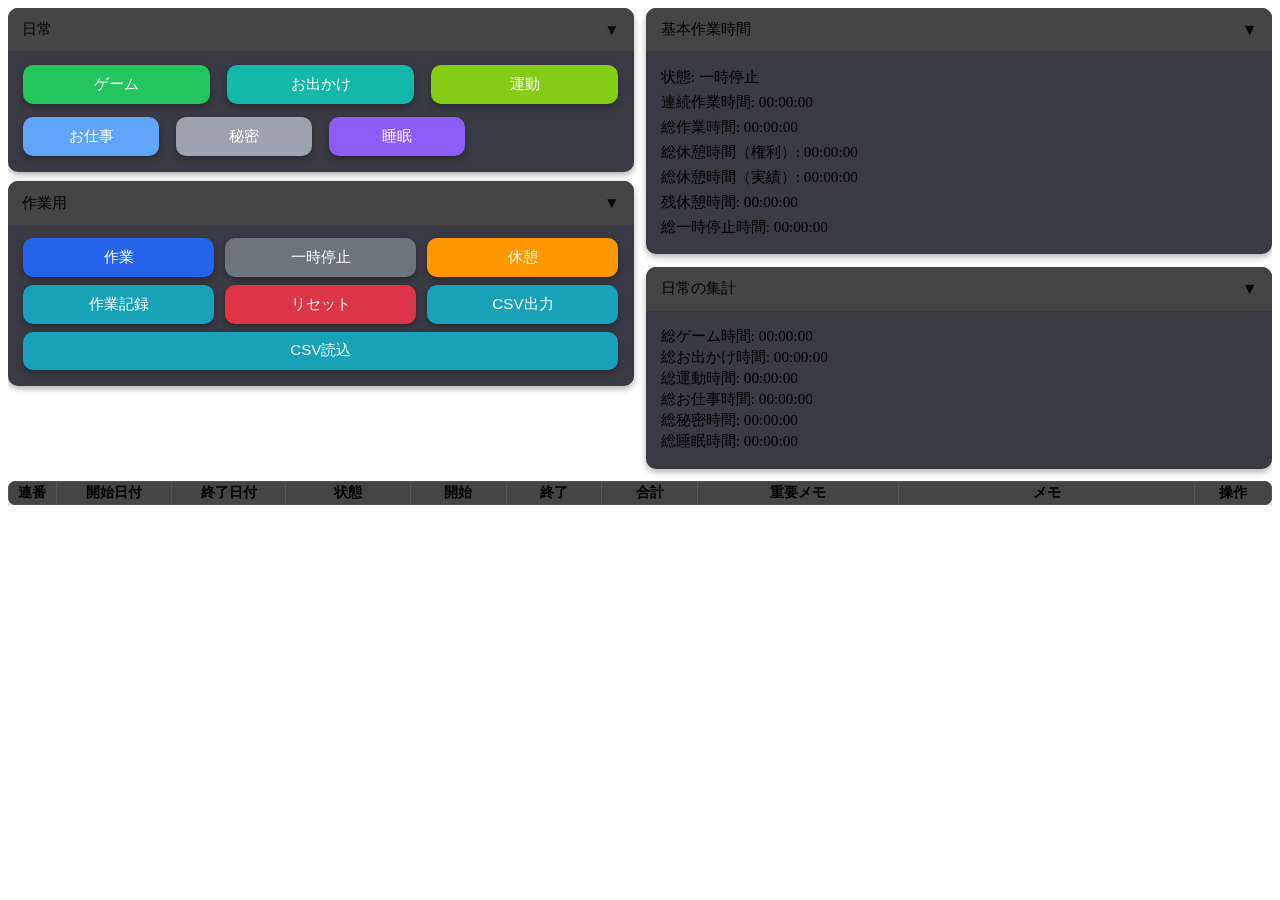
==== 作業用タイマー/wwwroot/ConvertIndex.html @ 40715a6d "Add CSV import append flow and update export format" ====
<!DOCTYPE html>
<html lang="ja">
<head>
    <meta charset="UTF-8" />
    <title>プライベート用タイマー v2.8</title>
    <meta name="theme-color" content="#007bff">
    <meta name="viewport" content="width=device-width, initial-scale=1.0">
    <style>
﻿body {
    font-family: Arial, sans-serif;
    background: #2c2c34;
    color: #f0f0f0;
    height: 100vh;
    overflow: hidden;
    display: flex;
    flex-direction: column;
    align-items: center;
    justify-content: flex-start;
    margin: 0;
    padding: 1rem 2rem;
    box-sizing: border-box;
}

.main {
    width: 100%;
    max-width: 1500px;
    flex: 1 1 auto;
    min-height: 0;
    display: flex;
    flex-direction: column;
    overflow: hidden;
    gap: 0.8rem;
}

/* ボタンとテキストを横並び（50%/50%） */
.top-row {
    width: 100%;
    display: flex;
    gap: 0.8rem;
    align-items: flex-start;
    flex: 0 0 auto;
}

    .top-row .controls {
        flex: 1 1 0;
        margin-bottom: 0;
    }

    .top-row .stats {
        flex: 1 1 0;
        margin: 0;
    }

@media (max-width: 1100px) {
    .top-row {
        flex-direction: column;
    }
}

/* 折りたたみカード（共通） */
.category {
    width: 100%;
    background: #3a3a44;
    border-radius: 10px;
    box-shadow: 0 3px 6px rgba(0,0,0,0.3);
    margin-bottom: 0.6rem;
    overflow: hidden;
}

.category-header {
    display: flex;
    align-items: center;
    justify-content: space-between;
    padding: 0.7rem 0.9rem;
    cursor: pointer;
    user-select: none;
    background: #444;
}

.category-title {
    font-size: 0.95rem;
    opacity: 0.95;
}

.category-arrow {
    font-size: 0.95rem;
    opacity: 0.9;
    transition: transform 0.2s;
}

.category[data-collapsed="true"] .category-arrow {
    transform: rotate(-90deg);
}

.category-body {
    padding: 0.6rem 0.6rem 0.75rem;
}

.category[data-collapsed="true"] .category-body {
    display: none;
}

/* ボタン領域 */
.controls {
    display: flex;
    flex-direction: column;
    align-items: center;
    width: 100%;
}

    .controls button {
        margin: 0.25rem 0.35rem;
        padding: 0.55rem 1.4rem;
        font-size: 0.95rem;
        min-width: 0;
        border: none;
        border-radius: 10px;
        color: #fff;
        cursor: pointer;
        box-shadow: 0 3px 6px rgba(0,0,0,0.3);
        transition: filter 0.2s, transform 0.05s, background 0.2s;
        white-space: nowrap;
    }

        .controls button:active {
            transform: translateY(1px);
        }

/* 上3 / 下4 の固定レイアウト（お絵描き&日常に使用） */
.draw-row {
    width: 100%;
    display: grid;
    gap: 0.35rem;
    margin-bottom: 0.35rem;
}

    .draw-row.row3 {
        grid-template-columns: repeat(3, 1fr);
    }

    .draw-row.row4 {
        grid-template-columns: repeat(4, 1fr);
        margin-bottom: 0;
    }

@media (max-width: 680px) {
    .draw-row.row3 {
        grid-template-columns: repeat(2, 1fr);
    }

    .draw-row.row4 {
        grid-template-columns: repeat(2, 1fr);
    }
}

/* 作業用のボタン群は折り返し */
.controls-group {
    display: flex;
    flex-wrap: wrap;
    align-items: center;
    width: 100%;
}

    .controls-group button {
        flex: 1 1 180px;
    }

.btn-work {
    background: #2563eb;
}

    .btn-work:hover {
        filter: brightness(0.9);
    }

/* 日常ボタン */
.btn-game {
    background: #22c55e;
}

.btn-outing {
    background: #14b8a6;
}

.btn-exercise {
    background: #84cc16;
}

.btn-job {
    background: #60a5fa;
}

.btn-secret {
    background: #9ca3af;
}

    .btn-game:hover,
    .btn-outing:hover,
    .btn-exercise:hover,
    .btn-job:hover,
    .btn-secret:hover {
        filter: brightness(0.9);
    }

/* その他ボタン（作業用） */
.btn-pause {
    background: #6c757d;
}

.btn-away {
    background: #ff9800;
}

.btn-log {
    background: #17a2b8;
}

.btn-reset {
    background: #dc3545;
}

.btn-pause:hover {
    background: #5a6268;
}

.btn-away:hover {
    background: #e68900;
}

.btn-log:hover {
    background: #138496;
}

/* 睡眠ボタン */
.btn-sleep {
    background: #8b5cf6;
}

    .btn-sleep:hover {
        filter: brightness(0.9);
    }

.btn-reset:hover {
    background: #c82333;
}

/* stats（縦に積む） */
.stats {
    display: flex;
    flex-direction: column;
    width: 100%;
    gap: 0.8rem;
}

.stats-panel {
    width: 100%;
    background: #3a3a44;
    border-radius: 10px;
    box-shadow: 0 3px 6px rgba(0,0,0,0.3);
    overflow: hidden;
}

.stats-panel-header {
    display: flex;
    justify-content: space-between;
    align-items: center;
    padding: 0.7rem 0.9rem;
    cursor: pointer;
    user-select: none;
    background: #444;
    gap: 0.6rem;
}

.stats-panel-title {
    font-size: 0.95rem;
    opacity: 0.95;
    flex: 1 1 auto;
}

.stats-panel-arrow {
    transition: transform 0.2s;
    opacity: 0.9;
}

.stats-panel[data-collapsed="true"] .stats-panel-arrow {
    transform: rotate(-90deg);
}

.stats-panel-body {
    padding: 0.7rem 0.9rem 0.8rem;
    text-align: left;
    font-size: 0.95rem;
}

.stats-panel[data-collapsed="true"] .stats-panel-body {
    display: none;
}

.stats-panel-body > div {
    margin: 0.25rem 0;
}


/* テーブル（残り高さを使ってスクロール） */
.table-container {
    width: 100%;
    flex: 1 1 auto;
    min-height: 0;
    overflow: auto;
}

table {
    border-collapse: collapse;
    width: 100%;
    background: #3a3a44;
    border-radius: 8px;
    overflow: hidden;
    box-shadow: 0 3px 6px rgba(0,0,0,0.3);
    font-size: 0.9rem;
}

th, td {
    border: 1px solid #555;
    padding: 2px 4px;
    text-align: center;
    word-wrap: break-word;
    line-height: 1.2;
}

th {
    background: #444;
}

tr:nth-child(even) td {
    background: #2f2f38;
}

textarea.note, textarea.important-note {
    width: 100%;
    min-height: 2.2em;
    resize: vertical;
    background: #1e1e1e;
    color: #fff;
    border: none;
    padding: 4px;
    font-size: 0.85rem;
    font-family: inherit;
    box-sizing: border-box;
}

textarea.important-note {
    max-width: 400px;
}

textarea.note {
    max-width: 400px;
}

.btn-delete {
    background: #dc3545;
    border: none;
    color: #fff;
    padding: 0.3rem 0.6rem;
    border-radius: 5px;
    cursor: pointer;
    font-size: 0.8rem;
}

    .btn-delete:hover {
        background: #c82333;
    }

.col-index {
    width: 40px;
}

.col-start-date {
    width: 110px;
}

.col-end-date {
    width: 110px;
}

.col-type {
    width: 120px;
}

.col-start {
    width: 90px;
}

.col-end {
    width: 90px;
}

.col-total {
    width: 90px;
}

.col-important {
    width: 200px;
}

.col-note {
    width: 300px;
}

.col-action {
    width: 70px;
}

input.time-edit {
    width: 100%;
    max-width: 70px;
    height: 20px;
    font-size: 0.8rem;
    text-align: center;
    padding: 0;
    margin: 0;
    line-height: 1;
    background: #1e1e1e;
    color: #fff;
    border: 1px solid #555;
    border-radius: 3px;
    box-sizing: border-box;
}

input.date-edit {
    width: 100%;
    max-width: 100px;
    height: 20px;
    font-size: 0.8rem;
    text-align: center;
    padding: 0;
    margin: 0;
    line-height: 1;
    background: #1e1e1e;
    color: #fff;
    border: 1px solid #555;
    border-radius: 3px;
    box-sizing: border-box;
}

    </style>
</head>
<body>
    <div class="main">
        <div class="top-row">
            <div class="controls">
                <!-- 日常（上3 / 下4） -->
                <div class="category" id="cat-daily" data-collapsed="false">
                    <div class="category-header" onclick="toggleCategory('cat-daily')">
                        <span class="category-title">日常</span>
                        <span class="category-arrow">▼</span>
                    </div>
                    <div class="category-body">
                        <div class="draw-row row3">
                            <button class="btn-game" onclick="startDaily('game','ゲーム')">ゲーム</button>
                            <button class="btn-outing" onclick="startDaily('outing','お出かけ')">お出かけ</button>
                            <button class="btn-exercise" onclick="startDaily('exercise','運動')">運動</button>
                        </div>
                        <div class="draw-row row4">
                            <button class="btn-job" onclick="startDaily('job','お仕事')">お仕事</button>
                            <button class="btn-secret" onclick="startDaily('secret','秘密')">秘密</button>
                            <button class="btn-sleep" onclick="startDaily('sleep','睡眠')">睡眠</button>
                        </div>
                    </div>
                </div>
                <!-- 作業用 -->
                <div class="category" id="cat-work" data-collapsed="false">
                    <div class="category-header" onclick="toggleCategory('cat-work')">
                        <span class="category-title">作業用</span>
                        <span class="category-arrow">▼</span>
                    </div>
                    <div class="category-body">
                        <div class="controls-group">
                            <button class="btn-work" onclick="startCategoryWork('work','作業')">作業</button>
                            <button class="btn-pause" onclick="pauseTimer()">一時停止</button>
                            <button class="btn-away" onclick="startBreak()">休憩</button>
                            <button class="btn-log" onclick="logWork()">作業記録</button>
                            <button class="btn-reset" onclick="resetTimer()">リセット</button>
                            <button class="btn-log" onclick="exportCSV()">CSV出力</button>
                            <button class="btn-log" onclick="triggerCSVImport()">CSV読込</button>
                            <input type="file" id="csvImportInput" accept=".csv,text/csv" style="display:none;">
                        </div>
                    </div>
                </div>
            </div>
            <div class="stats">
                <div class="stats-panel" id="panel-basic" data-collapsed="false">
                    <div class="stats-panel-header" onclick="togglePanel('panel-basic')">
                        <span class="stats-panel-title">基本作業時間</span>
                        <span class="stats-panel-arrow">▼</span>
                    </div>
                    <div class="stats-panel-body">
                        <div>状態: <span id="status">一時停止</span></div>
                        <div>連続作業時間: <span id="contWork">00:00:00</span></div>
                        <div>総作業時間: <span id="totalWork">00:00:00</span></div>
                        <div>総休憩時間（権利）: <span id="totalRest">00:00:00</span></div>
                        <div>総休憩時間（実績）: <span id="totalBreak">00:00:00</span></div>
                        <div>残休憩時間: <span id="remainRest">00:00:00</span></div>
                        <div>総一時停止時間: <span id="totalPaused">00:00:00</span></div>
                    </div>
                </div>
                <div class="stats-panel" id="panel-switch" data-collapsed="false">
                    <div class="stats-panel-header" onclick="togglePanel('panel-switch')">
                        <span class="stats-panel-title">日常の集計</span>
                        <span class="stats-panel-arrow">▼</span>
                    </div>
                    <div class="stats-panel-body">
                        <div id="stats-daily">
                            <div>総ゲーム時間: <span id="totalGame">00:00:00</span></div>
                            <div>総お出かけ時間: <span id="totalOuting">00:00:00</span></div>
                            <div>総運動時間: <span id="totalExercise">00:00:00</span></div>
                            <div>総お仕事時間: <span id="totalJob">00:00:00</span></div>
                            <div>総秘密時間: <span id="totalSecret">00:00:00</span></div>
                            <div>総睡眠時間: <span id="totalSleep">00:00:00</span></div>
                        </div>
                    </div>
                </div>
            </div>
        </div>
        <div class="table-container">
            <table id="logTable">
                <thead>
                    <tr>
                        <th class="col-index">連番</th>
                        <th class="col-start-date">開始日付</th>
                        <th class="col-end-date">終了日付</th>
                        <th class="col-type">状態</th>
                        <th class="col-start">開始</th>
                        <th class="col-end">終了</th>
                        <th class="col-total">合計</th>
                        <th class="col-important">重要メモ</th>
                        <th class="col-note">メモ</th>
                        <th class="col-action">操作</th>
                    </tr>
                </thead>
                <tbody></tbody>
            </table>
        </div>
    </div>
    
    <script>
﻿let state = "paused";
let logs = [];
let contStart = null;
let notified = false;

const DAILY_KEYS = new Set(["game", "outing", "exercise", "job", "secret", "sleep"]);

// #region プライベート

// #region 計算

// 時間表示用ゼロパディング
function pad(n) { return String(n).padStart(2, '0'); }

// 秒数をHH:MM:SS形式に変換
function format(t) {
    let h = Math.floor(t / 3600);
    let m = Math.floor((t % 3600) / 60);
    let s = t % 60;
    return pad(h) + ":" + pad(m) + ":" + pad(s);
}

// 現在時刻をHH:MM:SS形式で取得
function now() {
    let d = new Date();
    return pad(d.getHours()) + ":" + pad(d.getMinutes()) + ":" + pad(d.getSeconds());
}

// 今日の日付をYYYY/MM/DD形式で取得
function today() {
    let d = new Date();
    return d.getFullYear() + "/" + pad(d.getMonth() + 1) + "/" + pad(d.getDate());
}

// 日付と時刻の文字列を解析してDateオブジェクトを生成
function parseDateTime(dateStr, timeStr) {
    const [y, m, d] = (dateStr || today()).split(/[\\/]/).map(Number);
    const [h, min, s] = (timeStr || "00:00:00").split(":").map(Number);
    const dt = new Date(y, (m || 1) - 1, d || 1);
    dt.setHours(h || 0, min || 0, s || 0, 0);
    return dt;
}

// 時刻入力値を正規化
function normalizeTimeInputValue(value) {
    if (!value) return "";
    let parts = value.replace(/[^0-9]/g, ":").split(":").filter(p => p !== "");
    while (parts.length < 3) parts.push("00");
    let [h, m, s] = parts.map(p => String(parseInt(p, 10) || 0).padStart(2, "0"));
    return `${h}:${m}:${s}`;
}

// 日付入力値を正規化
function normalizeDateInputValue(value) {
    if (!value) return "";
    const parts = value.replace(/[^0-9]/g, " ").trim().split(/\s+/).filter(p => p !== "");
    if (parts.length === 0) return "";
    let year = parts[0];
    if (year.length === 2) year = `20${year}`;
    const y = parseInt(year, 10) || new Date().getFullYear();
    const m = parseInt(parts[1], 10) || 1;
    const d = parseInt(parts[2], 10) || 1;
    return `${y}/${pad(m)}/${pad(d)}`;
}

// #endregion

// #endregion

// #region イベントハンドラ

    // 日常ボタン押下
    function startDaily(key, label) {
        if (state === key && DAILY_KEYS.has(key) && logs.length > 0) {
            let t = now();
            const todayStr = today();
            let last = logs[logs.length - 1];
            if (!last.end) {
                last.end = t;
                last.endDate = todayStr;
            }

            logs.push({
                startDate: todayStr,
                endDate: "",
                type: key,
                start: t,
                end: "",
                important: "",
                note: ""
            });

            save(); renderLog(); renderStats();
            return;
        }

        changeState(key);
    }

    // 作業ボタン押下
    function startCategoryWork(categoryKey, label) { changeState("work", categoryKey, label); }

    // 一時停止ボタン押下
    function pauseTimer() { changeState("paused"); }

    // 休憩ボタン押下
    function startBreak() { changeState("break"); }

    // 作業記録ボタン押下
    function logWork() {
        if (state === "work" && logs.length > 0) {
            let t = now();
            const todayStr = today();
            let last = logs[logs.length - 1];
            if (!last.end) {
                last.end = t;
                last.endDate = todayStr;
            }

            logs.push({
                startDate: todayStr,
                endDate: "",
                type: "work",
                start: t,
                end: "",
                important: last.categoryLabel || last.important || "",
                note: "",
                categoryKey: last.categoryKey || "",
                categoryLabel: last.categoryLabel || last.important || ""
            });

            save(); renderLog(); renderStats();
        }
    }

    // リセットボタン押下
    function resetTimer() {
        if (confirm("本当にリセットしますか？")) {
            logs = [];
            state = "paused";
            contStart = null;
            notified = false;
            save(); renderLog(); renderStats();
        }
    }

    // CSV出力ボタン押下
    function exportCSV() {
        if (logs.length === 0) { alert("ログがありません。"); return; }
        let header = ["開始日付", "終了日付", "状態", "開始", "終了", "合計", "重要メモ", "メモ"];
        let rows = logs.map((log) => {
            let total = (log.start && log.end) ? format(diffSeconds(log.start, log.end, log.startDate, log.endDate)) : "";
            let typeJP = typeToLabel(log.type, log);

            return [
                log.startDate || "",
                log.endDate || "",
                typeJP,
                log.start || "",
                log.end || "",
                total,
                (log.important || "").replace(/\r?\n/g, ""),
                (log.note || "").replace(/\r?\n/g, "")
            ];
        });

        let csvContent = [header, ...rows].map(e => e.map(v => `"${v}"`).join(",")).join("\r\n");
        let blob = new Blob([csvContent], { type: "text/csv;charset=utf-8;" });
        let url = URL.createObjectURL(blob);
        let a = document.createElement("a");
        a.href = url;
        a.download = "work_timer_log.csv";
        a.click();
        URL.revokeObjectURL(url);
    }



    // CSV読込ボタン押下
    function triggerCSVImport() {
        const input = document.getElementById("csvImportInput");
        if (!input) return;
        input.value = "";
        input.click();
    }

    // CSV読込処理（既存ログに追加）
    function importCSV(file) {
        const reader = new FileReader();
        reader.onload = (event) => {
            const text = (event.target?.result || "").toString();
            const lines = text.split(/\r?\n/).filter(line => line.trim() !== "");
            if (lines.length < 2) {
                alert("CSVに取り込めるデータがありません。");
                return;
            }

            const header = parseCSVLine(lines[0]);
            const getIndex = (name) => header.findIndex(h => (h || "").trim() === name);

            const idxStartDate = getIndex("開始日付");
            const idxEndDate = getIndex("終了日付");
            const idxType = getIndex("状態");
            const idxStart = getIndex("開始");
            const idxEnd = getIndex("終了");
            const idxImportant = getIndex("重要メモ");
            const idxNote = getIndex("メモ");

            if (idxType === -1 || idxStart === -1) {
                alert("CSVの列が不足しています（状態, 開始 は必須）。");
                return;
            }

            let imported = 0;
            for (let i = 1; i < lines.length; i++) {
                const cols = parseCSVLine(lines[i]);
                const typeLabel = (cols[idxType] || "").trim();
                const mapped = labelToType(typeLabel);

                const newLog = {
                    startDate: normalizeDateInputValue(cols[idxStartDate] || "") || today(),
                    endDate: normalizeDateInputValue(cols[idxEndDate] || ""),
                    type: mapped.type,
                    start: normalizeTimeInputValue(cols[idxStart] || ""),
                    end: normalizeTimeInputValue(cols[idxEnd] || ""),
                    important: (cols[idxImportant] || "").trim(),
                    note: (cols[idxNote] || "").trim()
                };

                if (!newLog.start) continue;
                if (!newLog.endDate && newLog.end) newLog.endDate = newLog.startDate;

                if (mapped.categoryLabel) {
                    newLog.categoryKey = mapped.categoryKey;
                    newLog.categoryLabel = mapped.categoryLabel;
                    if (!newLog.important) newLog.important = mapped.categoryLabel;
                }

                logs.push(newLog);
                imported++;
            }

            if (imported === 0) {
                alert("取り込める行がありませんでした。");
                return;
            }

            save();
            renderLog();
            renderStats();
            alert(`${imported}件のログを追加しました。`);
        };

        reader.readAsText(file, "utf-8");
    }

    function parseCSVLine(line) {
        const result = [];
        let current = "";
        let inQuotes = false;

        for (let i = 0; i < line.length; i++) {
            const ch = line[i];
            if (ch === '"') {
                if (inQuotes && line[i + 1] === '"') {
                    current += '"';
                    i++;
                } else {
                    inQuotes = !inQuotes;
                }
            } else if (ch === ',' && !inQuotes) {
                result.push(current);
                current = "";
            } else {
                current += ch;
            }
        }

        result.push(current);
        return result;
    }

    function labelToType(label) {
        const value = (label || "").trim();
        const map = {
            "休憩": { type: "break" },
            "一時停止": { type: "paused" },
            "ゲーム": { type: "game" },
            "お出かけ": { type: "outing" },
            "運動": { type: "exercise" },
            "お仕事": { type: "job" },
            "秘密": { type: "secret" },
            "睡眠": { type: "sleep" },
            "作業": { type: "work", categoryKey: "work", categoryLabel: "作業" }
        };

        if (map[value]) return map[value];

        // 状態が独自ラベルの場合は作業ログとして取り込む
        return { type: "work", categoryKey: "work", categoryLabel: value || "作業" };
    }

    // 左パネル（カテゴリー）折り畳みトグル押下
    function toggleCategory(id) {
        const el = document.getElementById(id);
        if (!el) return;
        el.dataset.collapsed = (el.dataset.collapsed === "true") ? "false" : "true";
        save();
    }

    // 右パネル（基本情報）折り畳みトグル押下
    function togglePanel(id) {
        const el = document.getElementById(id);
        if (!el) return;
        el.dataset.collapsed = (el.dataset.collapsed === "true") ? "false" : "true";
        save();
    }

// #endregion


// 状態変更処理
function changeState(newState, categoryKey = null, categoryLabel = "") {

    // 同じ状態かつ作業状態でない場合は何もしない（）
    if (state === newState && !(newState === "work" && categoryKey)) return;

    let t = now();
    const todayStr = today();

    if (logs.length > 0 && !logs[logs.length - 1].end) {
        logs[logs.length - 1].end = t;
        logs[logs.length - 1].endDate = todayStr;
    }

    let newLog = {
        startDate: todayStr,
        endDate: "",
        type: newState,
        start: t,
        end: "",
        important: "",
        note: ""
    };

    if (newState === "work" && categoryKey) {
        newLog.categoryKey = categoryKey;
        newLog.categoryLabel = categoryLabel;
        newLog.important = categoryLabel;
    }

    logs.push(newLog);
    state = newState;

    if (newState === "work") {
        contStart = Date.now();
        notified = false;
    } else {
        contStart = null;
        notified = false;
    }

    save();
    renderLog();
    renderStats();
}

// 2つの日時文字列の差を秒数で計算
function diffSeconds(start, end, startDate, endDate) {
    const st = parseDateTime(startDate, start);
    let et = parseDateTime(endDate || startDate, end);
    if (!endDate && et < st) {
        et = new Date(et.getTime() + 24 * 60 * 60 * 1000);
    }
    return Math.max(0, Math.floor((et - st) / 1000));
}

// タイプを日本語ラベルに変換
function typeToLabel(t, log) {
    if (t === "work") return log.categoryLabel || log.important || "作業";
    if (t === "break") return "休憩";
    if (t === "paused") return "一時停止";
    if (t === "game") return "ゲーム";
    if (t === "outing") return "お出かけ";
    if (t === "exercise") return "運動";
    if (t === "job") return "お仕事";
    if (t === "secret") return "秘密";
    if (t === "sleep") return "睡眠";
    return t;
}

// ログ表示更新（下の表の更新（主にボタンを押したときに起動））
function renderLog() {
    let tbody = document.querySelector("#logTable tbody");
    tbody.innerHTML = "";

    // 表の作成
    logs.forEach((log, i) => {

        // 行の作成
        let tr = document.createElement("tr");

        // 行要素の作成（連番、開始日付、終了日付、状態、開始、終了、合計、重要メモ、メモ）
        let tdRenban = document.createElement("td");
        let tdStartDate = document.createElement("td");
        let tdEndDate = document.createElement("td");
        let tdType = document.createElement("td");
        let tdStart = document.createElement("td");
        let tdEnd = document.createElement("td");
        let tdTotal = document.createElement("td");
        let tdImp = document.createElement("td");
        let tdNote = document.createElement("td");
        let tdDel = document.createElement("td");

        // 行要素の内容設定

        // 連番・日付・状態
        tdRenban.textContent = i + 1;
        tdType.textContent = typeToLabel(log.type, log);

        // 開始・終了
        if (state === "paused") {
            // 一時停止の場合、開始・終了を編集可能にする
            tdStartDate.textContent = "";
            tdEndDate.textContent = "";
            let inputStartDate = document.createElement("input");
            let inputEndDate = document.createElement("input");
            let inputStart = document.createElement("input");
            let inputEnd = document.createElement("input");
            inputStartDate.type = "text";
            inputEndDate.type = "text";
            inputStart.type = "text";
            inputEnd.type = "text";
            inputStartDate.className = "date-edit col-start-date";
            inputEndDate.className = "date-edit col-end-date";
            inputStart.className = "time-edit col-start";
            inputEnd.className = "time-edit col-end";
            inputStartDate.placeholder = "YYYY/MM/DD";
            inputEndDate.placeholder = "YYYY/MM/DD";
            inputStart.placeholder = "HH:MM:SS";
            inputEnd.placeholder = "HH:MM:SS";
            inputStartDate.value = log.startDate || "";
            inputEndDate.value = log.endDate || "";
            inputStart.value = log.start || "";
            inputEnd.value = log.end || "";
            inputStartDate.onchange = (e) => {
                const v = normalizeDateInputValue(e.target.value);
                logs[i].startDate = v;
                e.target.value = v;
                save(); renderStats();
            };
            inputEndDate.onchange = (e) => {
                const v = normalizeDateInputValue(e.target.value);
                logs[i].endDate = v;
                e.target.value = v;
                save(); renderStats();
            };
            inputStart.onchange = (e) => {
                const v = normalizeTimeInputValue(e.target.value);
                logs[i].start = v;
                e.target.value = v;
                save(); renderStats();
            };
            inputEnd.onchange = (e) => {
                const v = normalizeTimeInputValue(e.target.value);
                logs[i].end = v;
                e.target.value = v;
                save(); renderStats();
            };
            tdStartDate.appendChild(inputStartDate);
            tdEndDate.appendChild(inputEndDate);
            tdStart.appendChild(inputStart);
            tdEnd.appendChild(inputEnd);
        } else {
            // それ以外の場合はラベル表示
            tdStartDate.textContent = log.startDate || today();
            tdEndDate.textContent = log.endDate || "";
            tdStart.textContent = log.start || "";
            tdEnd.textContent = log.end || "";
        }

        // 合計
        tdTotal.textContent = (log.start && log.end) ? format(diffSeconds(log.start, log.end, log.startDate, log.endDate)) : "";

        // 重要メモ
        let textareaImp = document.createElement("textarea");
        textareaImp.className = "important-note";
        textareaImp.value = log.important || "";
        textareaImp.oninput = () => { logs[i].important = textareaImp.value; save(); };
        tdImp.appendChild(textareaImp);

        // メモ
        let textarea = document.createElement("textarea");
        textarea.className = "note";
        textarea.value = log.note || "";
        textarea.oninput = () => { logs[i].note = textarea.value; save(); };
        tdNote.appendChild(textarea);

        // 削除ボタン
        let delBtn = document.createElement("button");
        delBtn.textContent = "削除";
        delBtn.className = "btn-delete";
        delBtn.onclick = () => {
            const wasDeletingLastOpen = (i === logs.length - 1) && !logs[i].end;
            logs.splice(i, 1);
            if (logs.length === 0 || wasDeletingLastOpen) {
                state = "paused";
                contStart = null;
                notified = false;
            }
            save();
            renderLog();
            renderStats();
        };
        tdDel.appendChild(delBtn);

        // 行要素を行に追加
        tr.appendChild(tdRenban);
        tr.appendChild(tdStartDate);
        tr.appendChild(tdEndDate);
        tr.appendChild(tdType);
        tr.appendChild(tdStart);
        tr.appendChild(tdEnd);
        tr.appendChild(tdTotal);
        tr.appendChild(tdImp);
        tr.appendChild(tdNote);
        tr.appendChild(tdDel);

        // 行を表に追加
        tbody.appendChild(tr);
    });
}

// 統計表示更新(基本情報は常に更新)
function renderStats() {
    let statusText;
    if (state === "work") statusText = "作業";
    else if (DAILY_KEYS.has(state)) statusText = typeToLabel(state, {});
    else statusText = typeToLabel(state, {});
    document.getElementById("status").textContent = statusText;

    let totalWork = 0, totalBreak = 0, totalPaused = 0;

    let totalsDaily = {
        game: 0, outing: 0, exercise: 0, job: 0, secret: 0, sleep: 0
    };

    logs.forEach(log => {
        if (!log.start) return;

        let diff;
        if (log.end) diff = diffSeconds(log.start, log.end, log.startDate, log.endDate);
        else {
            const st = parseDateTime(log.startDate, log.start);
            diff = Math.floor((Date.now() - st.getTime()) / 1000);
            if (diff < 0) diff = 0;
        }

        if (log.type === "work") {
            totalWork += diff;
        } else if (log.type === "break") {
            totalBreak += diff;
        } else if (log.type === "paused") {
            totalPaused += diff;
        } else if (DAILY_KEYS.has(log.type)) {
            totalsDaily[log.type] += diff;
        }
    });

    document.getElementById("totalWork").textContent = format(totalWork);
    document.getElementById("totalBreak").textContent = format(totalBreak);
    document.getElementById("totalPaused").textContent = format(totalPaused);

    document.getElementById("totalGame").textContent = format(totalsDaily.game);
    document.getElementById("totalOuting").textContent = format(totalsDaily.outing);
    document.getElementById("totalExercise").textContent = format(totalsDaily.exercise);
    document.getElementById("totalJob").textContent = format(totalsDaily.job);
    document.getElementById("totalSecret").textContent = format(totalsDaily.secret);
    document.getElementById("totalSleep").textContent = format(totalsDaily.sleep);

    let cont = 0;
    if (state === "work" && contStart) {
        cont = Math.floor((Date.now() - contStart) / 1000);
        if (cont >= 1500 && !notified) {
            if (Notification.permission === "granted") {
                new Notification("休憩しましょう！", { body: "25分作業しました ☕" });
            }
            notified = true;
        }
    }
    document.getElementById("contWork").textContent = format(cont);

    let totalRest = totalWork * 12 / 60;
    let bonusBlocks = Math.floor(totalWork / (100 * 60));
    totalRest += bonusBlocks * (30 * 60);

    let fourHourBlocks = Math.floor(totalWork / (4 * 60 * 60));

    totalRest += fourHourBlocks * (30 * 60);
    document.getElementById("totalRest").textContent = format(Math.floor(totalRest));

    let remain = totalRest - totalBreak;
    if (remain < 0) remain = 0;
    document.getElementById("remainRest").textContent = format(Math.floor(remain));

}

/// 保存
function save() {


    localStorage.setItem("workTimerLogs", JSON.stringify(logs));
    localStorage.setItem("workTimerState", state);

    ["cat-daily", "cat-work"].forEach(id => {
        const el = document.getElementById(id);
        if (!el) return;
        localStorage.setItem("workTimerCollapse_" + id, el.dataset.collapsed === "true" ? "1" : "0");
    });

    ["panel-basic", "panel-switch"].forEach(id => {
        const el = document.getElementById(id);
        if (!el) return;
        localStorage.setItem("workTimerPanel_" + id, el.dataset.collapsed === "true" ? "1" : "0");
    });
}

// 読み込み
function load() {
    let l = localStorage.getItem("workTimerLogs");
    if (l) {
        logs = JSON.parse(l).map(log => {
            if (!log.startDate && log.date) log.startDate = log.date;
            if (!log.startDate) log.startDate = today();
            if (!log.endDate && log.end) log.endDate = log.startDate;
            return log;
        });
    }

    let s = localStorage.getItem("workTimerState");
    if (s) state = s;

    ["cat-daily", "cat-work"].forEach(id => {
        const v = localStorage.getItem("workTimerCollapse_" + id);
        if (v === null) return;
        const el = document.getElementById(id);
        if (!el) return;
        el.dataset.collapsed = (v === "1") ? "true" : "false";
    });

    ["panel-basic", "panel-switch"].forEach(id => {
        const v = localStorage.getItem("workTimerPanel_" + id);
        if (v === null) return;
        const el = document.getElementById(id);
        if (!el) return;
        el.dataset.collapsed = (v === "1") ? "true" : "false";
    });
}

// ウィンドウ閉じる前の確認
window.addEventListener("beforeunload", function (e) {
    e.preventDefault();
    e.returnValue = "閉じますか？記録は保存されますが進行中の作業は止まります。";
});

// 通知許可リクエスト
if ("Notification" in window && Notification.permission === "default") {
    Notification.requestPermission();
}

const csvImportInput = document.getElementById("csvImportInput");
if (csvImportInput) {
    csvImportInput.addEventListener("change", (e) => {
        const file = e.target.files && e.target.files[0];
        if (file) importCSV(file);
    });
}

load();
renderLog();
renderStats();
setInterval(() => { renderStats(); }, 1000);

    </script>
</body>
</html>
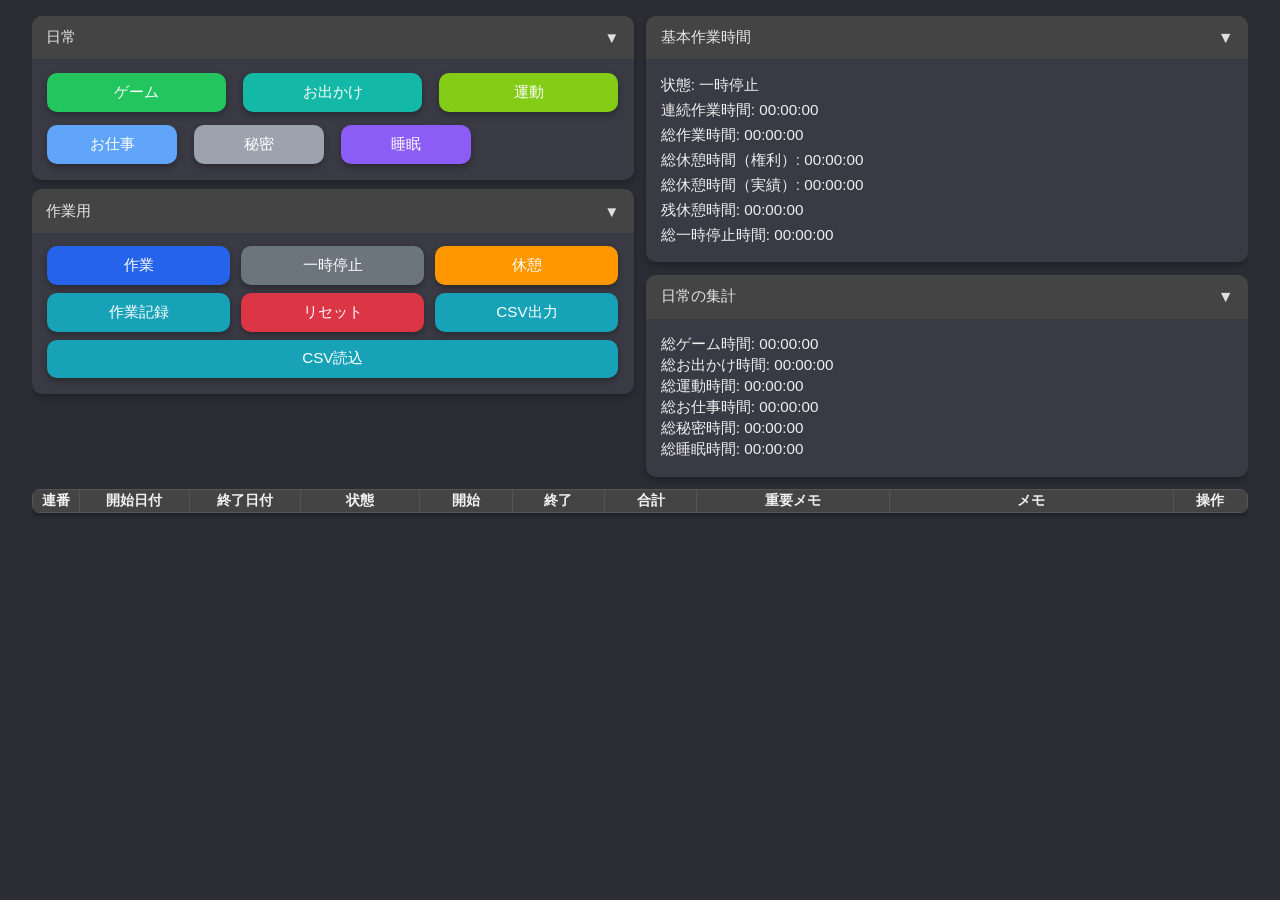
==== commit 3061f514: "誤字" ====
--- a/作業用タイマー/wwwroot/ConvertIndex.html
+++ b/作業用タイマー/wwwroot/ConvertIndex.html
@@ -6,7 +6,7 @@
     <meta name="theme-color" content="#007bff">
     <meta name="viewport" content="width=device-width, initial-scale=1.0">
     <style>
-﻿body {
+body {
     font-family: Arial, sans-serif;
     background: #2c2c34;
     color: #f0f0f0;
